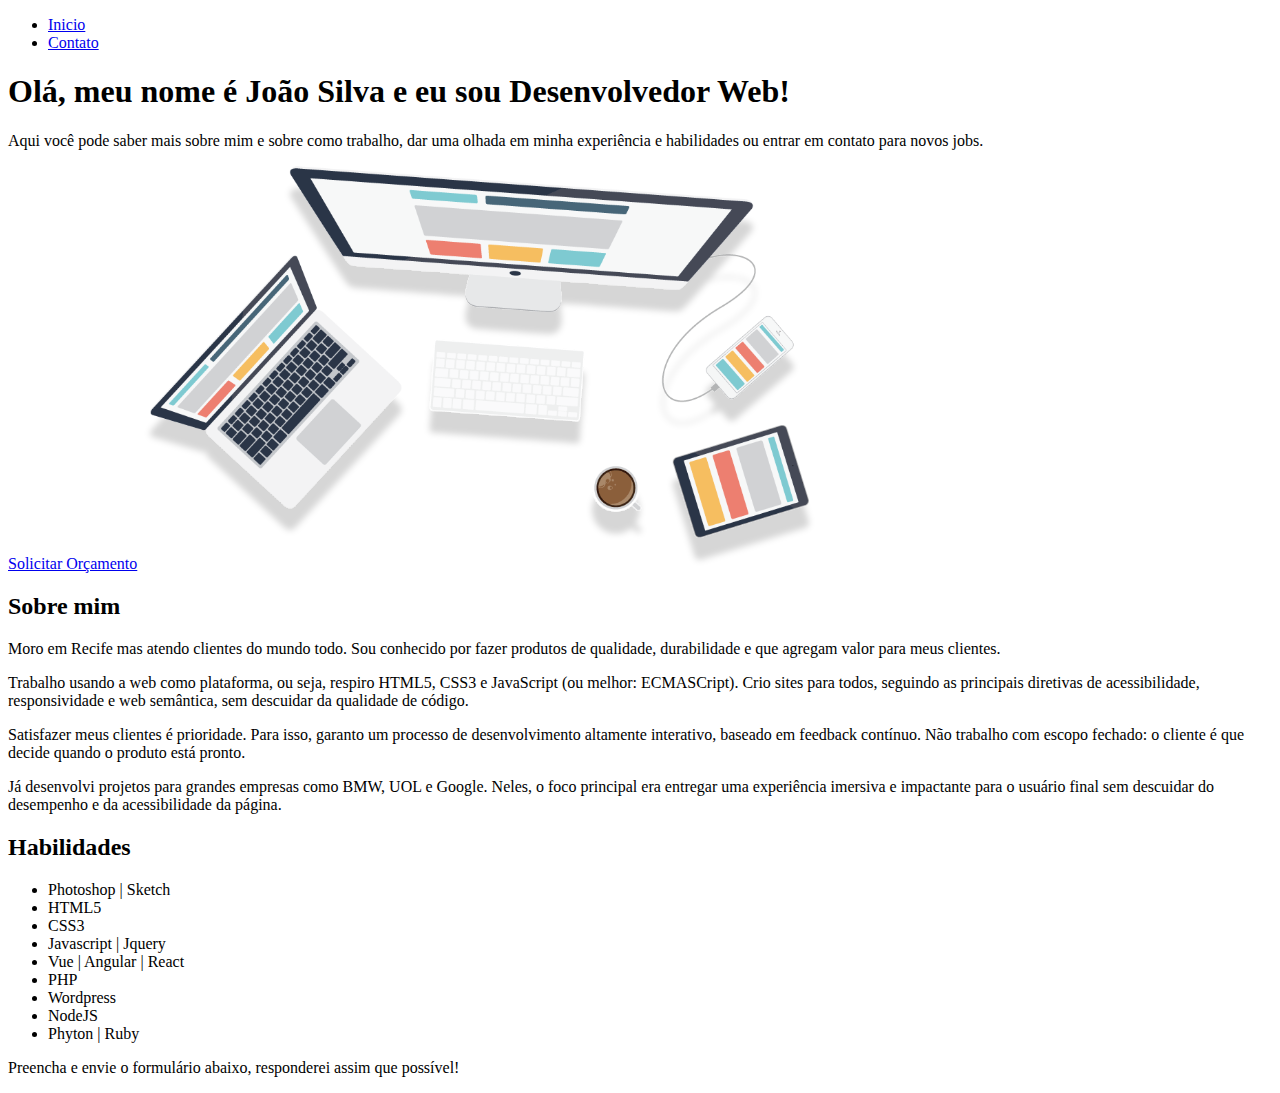
==== index.html @ 7bafd7cf "joao silvat" ====
<!DOCTYPE html>
<html lang="pt-BR">
<head>
    <meta charset="UTF-8">
    <meta http-equiv="X-UA-Compatible" content="IE=edge">
    <meta name="viewport" content="width=device-width, initial-scale=1.0"0>
    <link rel="stylesheet" href="./assets/css/joaosilva.css">
    <link rel="icon" href="./assets/img/favicon.png">
    <title>João silva</title>
</head>
<body>
    <head>
        <nav>
            <ul>
                <li>
                    <a href="index.html">Inicio</a>
                </li>
                <li>
                    <a href="contato.hmtl">Contato</a>
                </li>
            </ul>
        </nav>
    </head>
    <main>
        <section class="intro">
            <h1>Olá, meu nome é João Silva e eu sou Desenvolvedor Web!</h1>
            <p>Aqui você pode saber mais sobre mim e sobre como trabalho, dar uma olhada em minha experiência e habilidades ou entrar em contato para novos jobs.</p>
            <a href="contato.hmtl">Solicitar Orçamento</a>
            <img src="./assets/img/devices.svg" >
        </section>

        <section class="about">
           <h2>Sobre mim</h2> 

            <p>Moro em Recife mas atendo clientes do mundo todo. Sou conhecido por fazer produtos de qualidade, durabilidade e que agregam valor para meus clientes.
            </p>

            <p>Trabalho usando a web como plataforma, ou seja, respiro HTML5, CSS3 e JavaScript (ou melhor: ECMASCript). Crio sites para todos, seguindo as principais diretivas de acessibilidade, responsividade e web semântica, sem descuidar da qualidade de código.
            </p>

            <p>Satisfazer meus clientes é prioridade. Para isso, garanto um processo de desenvolvimento altamente interativo, baseado em feedback contínuo. Não trabalho com escopo fechado: o cliente é que decide quando o produto está pronto.</p>

            <p>Já desenvolvi projetos para grandes empresas como BMW, UOL e Google. Neles, o foco principal era entregar uma experiência imersiva e impactante para o usuário final sem descuidar do desempenho e da acessibilidade da página.</p>
        </section>

        <section class="skills">
            <h2>Habilidades</h2>

            <ul>
               <li>Photoshop | Sketch</li> 
               <li>HTML5</li> 
               <li>CSS3</li> 
               <li>Javascript | Jquery</li> 
               <li>Vue | Angular | React</li> 
               <li>PHP</li> 
               <li>Wordpress</li> 
               <li>NodeJS</li> 
               <li>Phyton | Ruby</li> 
            </ul>
           
        </section>
    </main>
    <footer>
        <p>Preencha e envie o formulário abaixo, responderei assim que possível!</p>
    </footer>
    
</body>
</html>
---- assets/css/joaosilva.css ----
/* IMPORTS */
@import './imports/_reset.css';
@import './imports/_helpers.css';
@import './imports/_base.css'
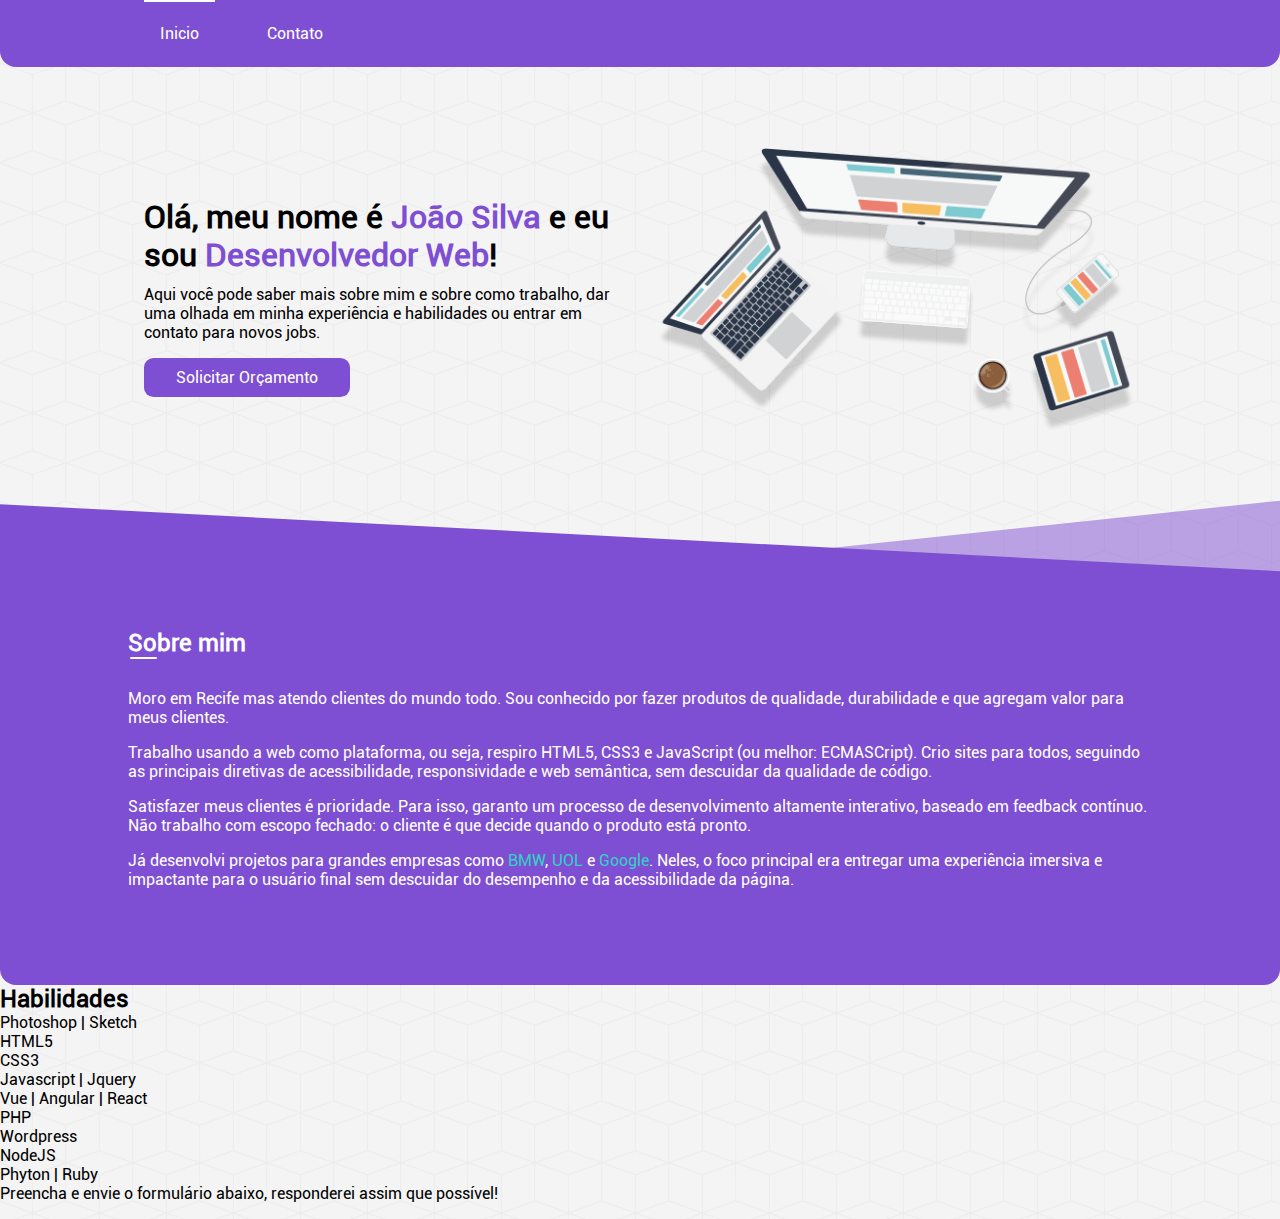
==== commit e887720c: "parte02" ====
--- a/index.html
+++ b/index.html
@@ -11,36 +11,44 @@
 <body>
     <head>
         <nav>
-            <ul>
-                <li>
-                    <a href="index.html">Inicio</a>
-                </li>
-                <li>
-                    <a href="contato.hmtl">Contato</a>
-                </li>
-            </ul>
+            <div class="container">
+                <ul>
+                    <li>
+                        <a href="index.html" class="active">Inicio</a>
+                    </li>
+                    <li>
+                        <a href="contato.hmtl">Contato</a>
+                    </li>
+                </ul>
+            </div>
         </nav>
     </head>
     <main>
         <section class="intro">
-            <h1>Olá, meu nome é João Silva e eu sou Desenvolvedor Web!</h1>
-            <p>Aqui você pode saber mais sobre mim e sobre como trabalho, dar uma olhada em minha experiência e habilidades ou entrar em contato para novos jobs.</p>
-            <a href="contato.hmtl">Solicitar Orçamento</a>
-            <img src="./assets/img/devices.svg" >
+           <div class="container">
+                <div class="row">
+                    <div class="col">
+                        <h1>Olá, meu nome é <span class="text-primary">João Silva</span> e eu sou<span class="text-primary"> Desenvolvedor Web</span>!</h1>
+                        <p>Aqui você pode saber mais sobre mim e sobre como trabalho, dar uma olhada em minha experiência e habilidades ou entrar em contato para novos jobs.</p>
+                            <a href="contato.hmtl" class="btn">Solicitar Orçamento</a>
+                    </div>
+                    <div class="col">
+                        <img src="./assets/img/devices.svg" class="devices" > 
+                    </div>
+                </div>
+           </div>
         </section>
 
         <section class="about">
-           <h2>Sobre mim</h2> 
-
+           <div class="container">
+            <h2 class="light-detail">Sobre mim</h2> 
             <p>Moro em Recife mas atendo clientes do mundo todo. Sou conhecido por fazer produtos de qualidade, durabilidade e que agregam valor para meus clientes.
             </p>
-
             <p>Trabalho usando a web como plataforma, ou seja, respiro HTML5, CSS3 e JavaScript (ou melhor: ECMASCript). Crio sites para todos, seguindo as principais diretivas de acessibilidade, responsividade e web semântica, sem descuidar da qualidade de código.
             </p>
-
             <p>Satisfazer meus clientes é prioridade. Para isso, garanto um processo de desenvolvimento altamente interativo, baseado em feedback contínuo. Não trabalho com escopo fechado: o cliente é que decide quando o produto está pronto.</p>
-
-            <p>Já desenvolvi projetos para grandes empresas como BMW, UOL e Google. Neles, o foco principal era entregar uma experiência imersiva e impactante para o usuário final sem descuidar do desempenho e da acessibilidade da página.</p>
+            <p>Já desenvolvi projetos para grandes empresas como <a href="http//bmw.com" target="_blank">BMW</a>, <a href="http//uol.com" target="_blank">UOL</a> e <a href="htttp//google.com" target="_blank">Google</a>. Neles, o foco principal era entregar uma experiência imersiva e impactante para o usuário final sem descuidar do desempenho e da acessibilidade da página.</p>
+           </div>
         </section>
 
         <section class="skills">
